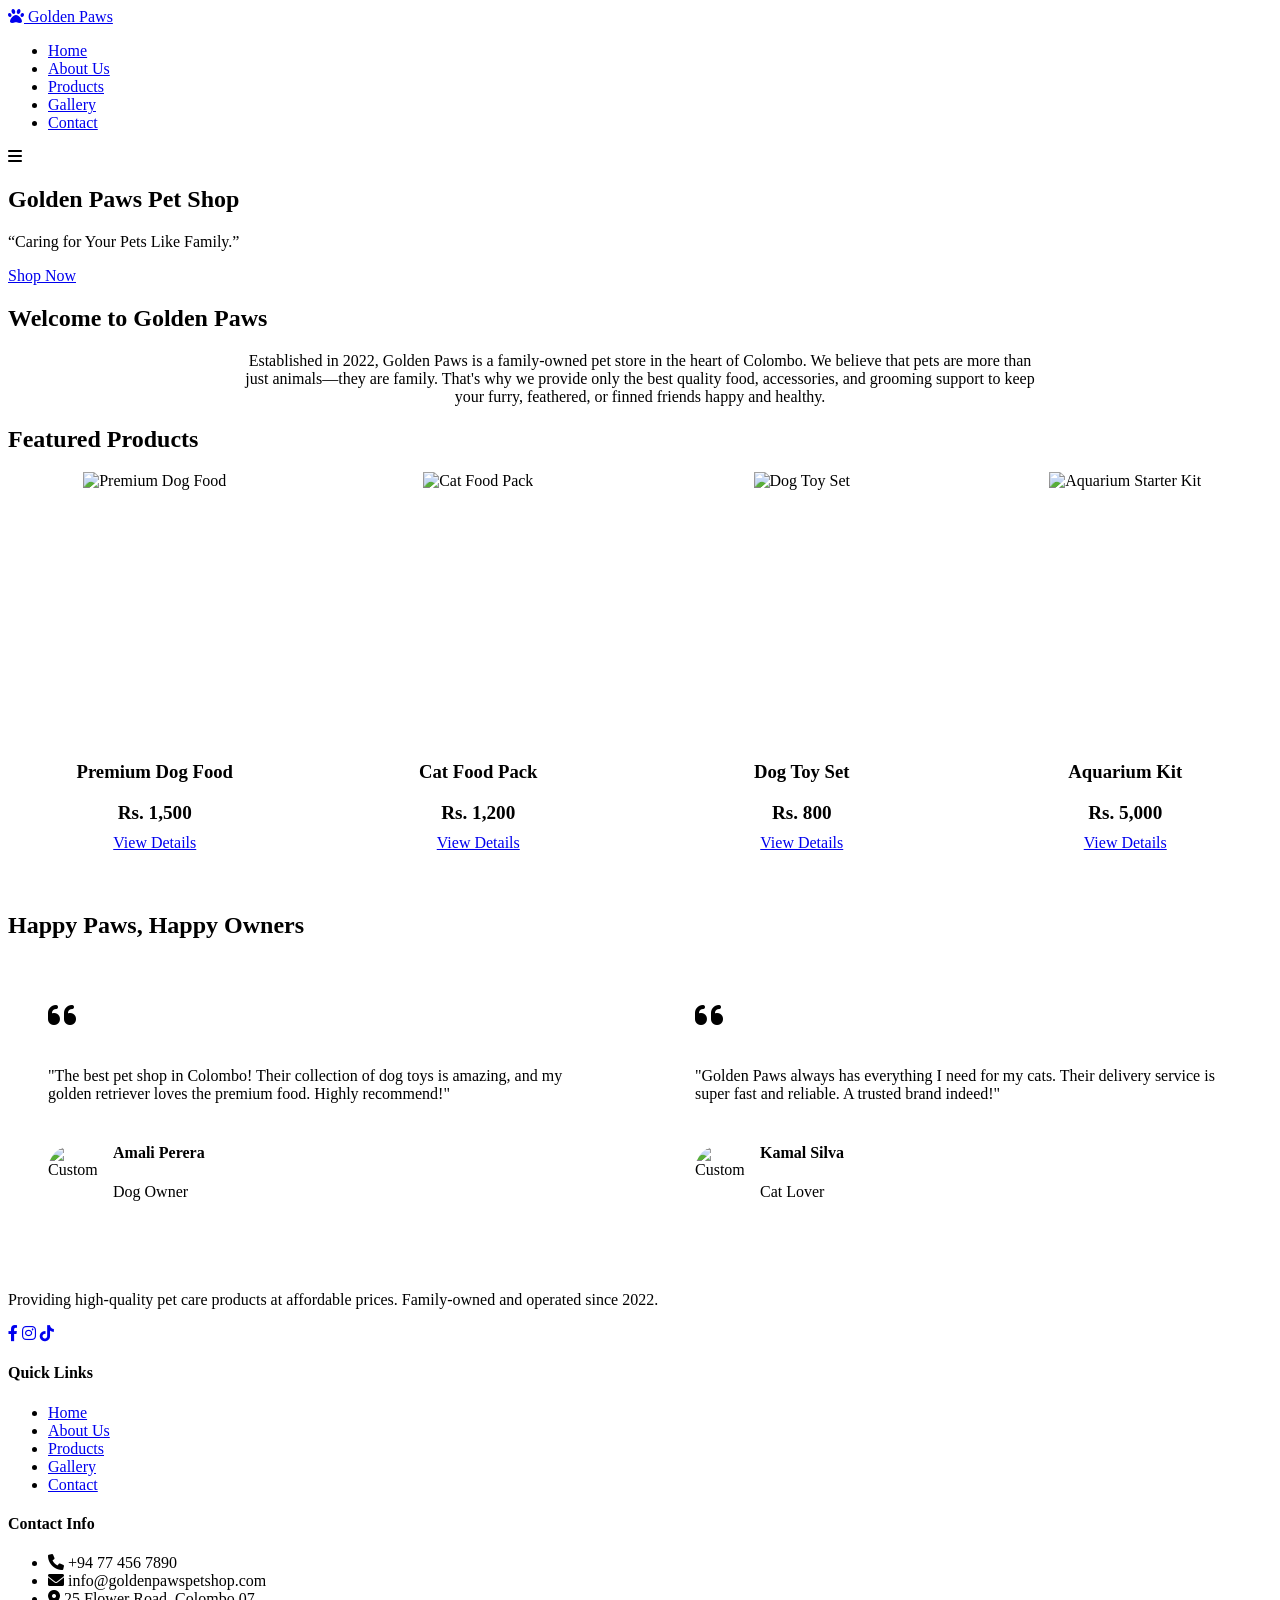
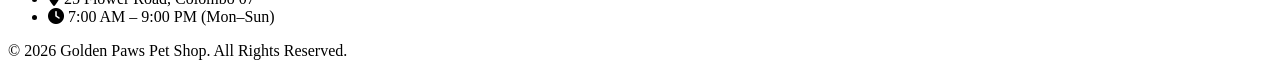
==== index.html @ 29bc5cb5 "Add files via upload" ====
<!DOCTYPE html>
<html lang="en">
<head>
    <meta charset="UTF-8">
    <meta name="viewport" content="width=device-width, initial-scale=1.0">
    <title>Golden Paws Pet Shop | Caring for Your Pets Like Family</title>
    <meta name="description" content="Golden Paws Pet Shop in Colombo, Sri Lanka. Your one-stop shop for premium pet food, toys, and grooming.">
    <link rel="stylesheet" href="css/style.css">
    <link rel="stylesheet" href="https://cdnjs.cloudflare.com/ajax/libs/font-awesome/6.0.0/css/all.min.css">
</head>
<body>

    <!-- Header -->
    <header id="main-header">
        <div class="container">
            <nav>
                <a href="index.html" class="logo">
                    <i class="fas fa-paw"></i>
                    <span>Golden Paws</span>
                </a>
                <ul class="nav-links">
                    <li><a href="index.html" class="nav-link active">Home</a></li>
                    <li><a href="about.html" class="nav-link">About Us</a></li>
                    <li><a href="products.html" class="nav-link">Products</a></li>
                    <li><a href="gallery.html" class="nav-link">Gallery</a></li>
                    <li><a href="contact.html" class="nav-link">Contact</a></li>
                </ul>
                <div class="mobile-menu-btn">
                    <i class="fas fa-bars"></i>
                </div>
            </nav>
        </div>
    </header>

    <!-- Hero Section -->
    <section class="hero">
        <div class="container">
            <div class="hero-content">
                <h1>Golden Paws Pet Shop</h1>
                <p>“Caring for Your Pets Like Family.”</p>
                <a href="products.html" class="btn btn-primary">Shop Now</a>
            </div>
        </div>
    </section>

    <!-- Intro Section -->
    <section class="intro">
        <div class="container">
            <div class="reveal">
                <div class="section-title">
                    <h2>Welcome to Golden Paws</h2>
                    <div class="underline"></div>
                </div>
                <p style="text-align: center; max-width: 800px; margin: 0 auto;">
                    Established in 2022, Golden Paws is a family-owned pet store in the heart of Colombo. We believe that pets are more than just animals—they are family. That's why we provide only the best quality food, accessories, and grooming support to keep your furry, feathered, or finned friends happy and healthy.
                </p>
            </div>
        </div>
    </section>

    <!-- Featured Products -->
    <section class="featured-products" style="background-color: #fff;">
        <div class="container">
            <div class="section-title">
                <h2>Featured Products</h2>
                <div class="underline"></div>
            </div>
            
            <style>
                .product-grid {
                    display: grid;
                    grid-template-columns: repeat(auto-fit, minmax(250px, 1fr));
                    gap: 30px;
                }
                .product-card {
                    background: var(--primary-cream);
                    border-radius: 15px;
                    overflow: hidden;
                    transition: var(--transition);
                    text-align: center;
                    padding-bottom: 20px;
                }
                .product-card:hover {
                    transform: translateY(-10px);
                    box-shadow: var(--shadow);
                }
                .product-img {
                    height: 250px;
                    overflow: hidden;
                }
                .product-img img {
                    width: 100%;
                    height: 100%;
                    object-fit: cover;
                    transition: var(--transition);
                }
                .product-card:hover .product-img img {
                    transform: scale(1.1);
                }
                .product-info {
                    padding: 20px;
                }
                .product-price {
                    color: var(--secondary-brown);
                    font-weight: 700;
                    font-size: 1.2rem;
                    margin: 10px 0;
                }
            </style>

            <div class="product-grid reveal">
                <div class="product-card">
                    <div class="product-img">
                        <img src="https://images.unsplash.com/photo-1589924691106-073b697899bb?q=80&w=600&auto=format&fit=crop" alt="Premium Dog Food">
                    </div>
                    <div class="product-info">
                        <h3>Premium Dog Food</h3>
                        <p class="product-price">Rs. 1,500</p>
                        <a href="products.html" class="btn btn-accent btn-sm">View Details</a>
                    </div>
                </div>
                <div class="product-card">
                    <div class="product-img">
                        <img src="https://images.unsplash.com/photo-1514888286974-6c03e2ca1dba?q=80&w=600&auto=format&fit=crop" alt="Cat Food Pack">
                    </div>
                    <div class="product-info">
                        <h3>Cat Food Pack</h3>
                        <p class="product-price">Rs. 1,200</p>
                        <a href="products.html" class="btn btn-accent btn-sm">View Details</a>
                    </div>
                </div>
                <div class="product-card">
                    <div class="product-img">
                        <img src="https://images.unsplash.com/photo-1548767797-d8c844163c4c?q=80&w=600&auto=format&fit=crop" alt="Dog Toy Set">
                    </div>
                    <div class="product-info">
                        <h3>Dog Toy Set</h3>
                        <p class="product-price">Rs. 800</p>
                        <a href="products.html" class="btn btn-accent btn-sm">View Details</a>
                    </div>
                </div>
                <div class="product-card">
                    <div class="product-img">
                        <img src="https://images.unsplash.com/photo-1522410818928-5522cdc13d73?q=80&w=600&auto=format&fit=crop" alt="Aquarium Starter Kit">
                    </div>
                    <div class="product-info">
                        <h3>Aquarium Kit</h3>
                        <p class="product-price">Rs. 5,000</p>
                        <a href="products.html" class="btn btn-accent btn-sm">View Details</a>
                    </div>
                </div>
            </div>
        </div>
    </section>

    <!-- Testimonials -->
    <section class="testimonials">
        <div class="container">
            <div class="section-title">
                <h2>Happy Paws, Happy Owners</h2>
                <div class="underline"></div>
            </div>
            <style>
                .testimonial-grid {
                    display: grid;
                    grid-template-columns: repeat(auto-fit, minmax(300px, 1fr));
                    gap: 30px;
                }
                .testimonial-card {
                    background: var(--white);
                    padding: 40px;
                    border-radius: 20px;
                    box-shadow: var(--shadow);
                    position: relative;
                }
                .testimonial-card i {
                    color: var(--accent-pink);
                    font-size: 2rem;
                    margin-bottom: 20px;
                }
                .customer-info {
                    display: flex;
                    align-items: center;
                    margin-top: 20px;
                    gap: 15px;
                }
                .customer-img {
                    width: 50px;
                    height: 50px;
                    border-radius: 50%;
                    object-fit: cover;
                }
            </style>
            <div class="testimonial-grid reveal">
                <div class="testimonial-card">
                    <i class="fas fa-quote-left"></i>
                    <p>"The best pet shop in Colombo! Their collection of dog toys is amazing, and my golden retriever loves the premium food. Highly recommend!"</p>
                    <div class="customer-info">
                        <img src="https://images.unsplash.com/photo-1438761681033-6461ffad8d80?q=80&w=100&auto=format&fit=crop" alt="Customer" class="customer-img">
                        <div>
                            <h4>Amali Perera</h4>
                            <p>Dog Owner</p>
                        </div>
                    </div>
                </div>
                <div class="testimonial-card">
                    <i class="fas fa-quote-left"></i>
                    <p>"Golden Paws always has everything I need for my cats. Their delivery service is super fast and reliable. A trusted brand indeed!"</p>
                    <div class="customer-info">
                        <img src="https://images.unsplash.com/photo-1507003211169-0a1dd7228f2d?q=80&w=100&auto=format&fit=crop" alt="Customer" class="customer-img">
                        <div>
                            <h4>Kamal Silva</h4>
                            <p>Cat Lover</p>
                        </div>
                    </div>
                </div>
            </div>
        </div>
    </section>

    <!-- Footer -->
    <footer>
        <div class="container">
            <div class="footer-grid">
                <div class="footer-about">
                    <a href="index.html" class="logo" style="color: #fff;">
                        <i class="fas fa-paw"></i>
                        <span>Golden Paws</span>
                    </a>
                    <p>Providing high-quality pet care products at affordable prices. Family-owned and operated since 2022.</p>
                    <div class="social-links">
                        <a href="#" class="social-icon"><i class="fab fa-facebook-f"></i></a>
                        <a href="#" class="social-icon"><i class="fab fa-instagram"></i></a>
                        <a href="#" class="social-icon"><i class="fab fa-tiktok"></i></a>
                    </div>
                </div>
                <div class=\"footer-links\">
                    <h4>Quick Links</h4>
                    <ul>
                        <li><a href="index.html">Home</a></li>
                        <li><a href="about.html">About Us</a></li>
                        <li><a href="products.html">Products</a></li>
                        <li><a href="gallery.html">Gallery</a></li>
                        <li><a href="contact.html">Contact</a></li>
                    </ul>
                </div>
                <div class="footer-contact">
                    <h4>Contact Info</h4>
                    <ul>
                        <li><i class="fas fa-phone"></i> +94 77 456 7890</li>
                        <li><i class="fas fa-envelope"></i> info@goldenpawspetshop.com</li>
                        <li><i class="fas fa-map-marker-alt"></i> 25 Flower Road, Colombo 07</li>
                        <li><i class="fas fa-clock"></i> 7:00 AM – 9:00 PM (Mon–Sun)</li>
                    </ul>
                </div>
            </div>
            <div class="footer-bottom">
                <p>&copy; 2026 Golden Paws Pet Shop. All Rights Reserved.</p>
            </div>
        </div>
    </footer>

    <script src="js/main.js"></script>
</body>
</html>
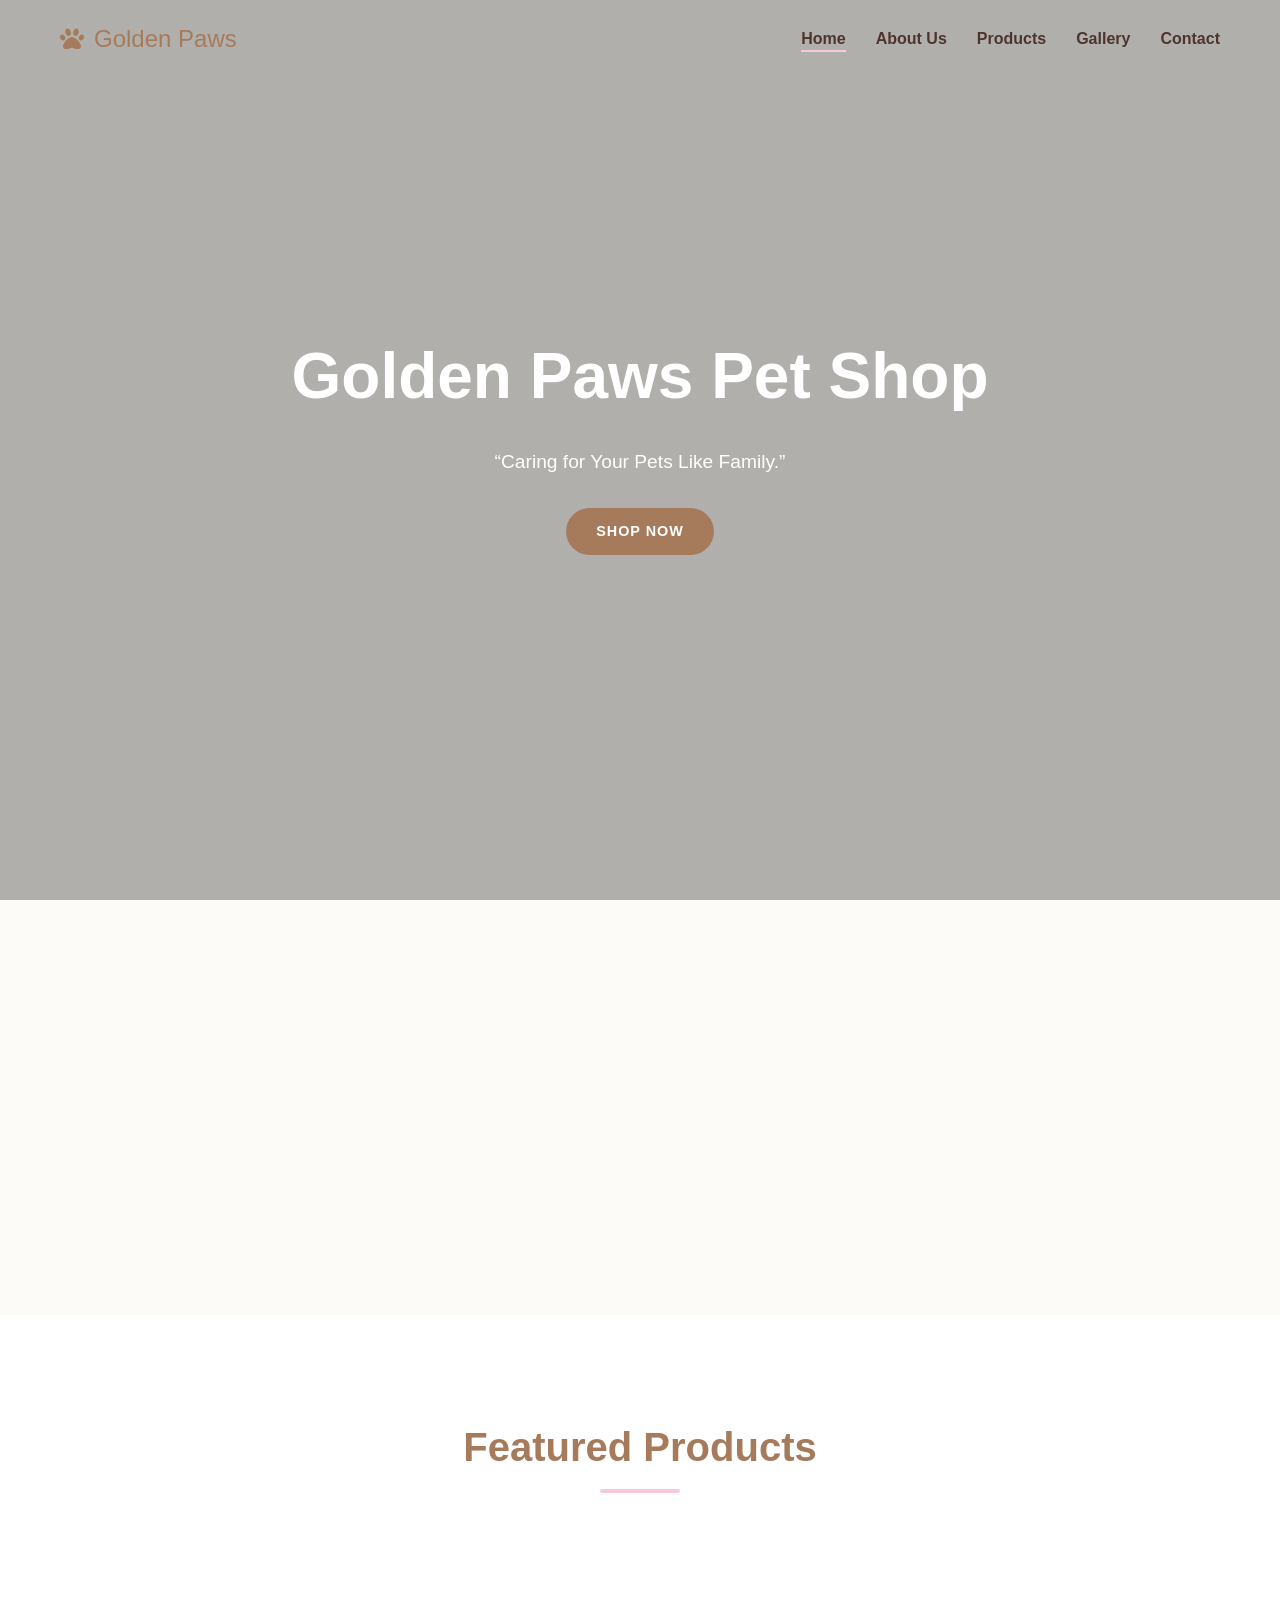
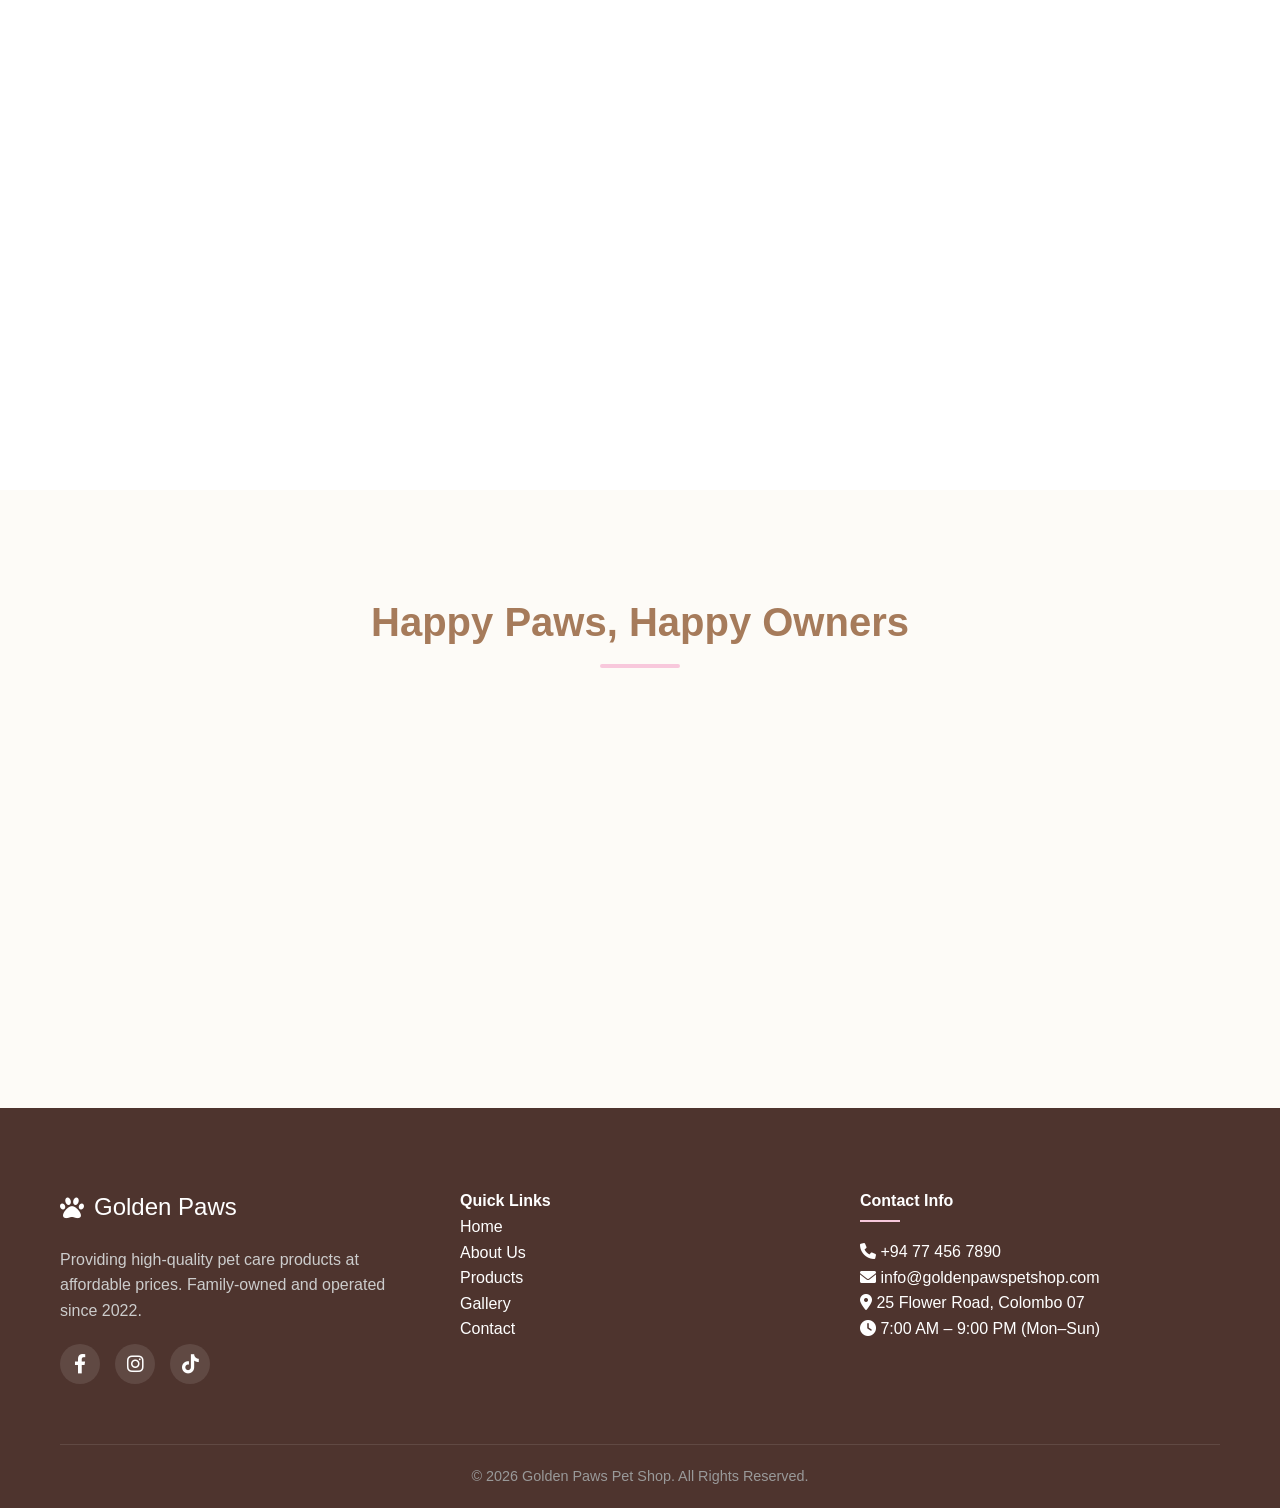
==== commit 5d5b13b0: "Update index.html" ====
--- a/index.html
+++ b/index.html
@@ -5,7 +5,7 @@
     <meta name="viewport" content="width=device-width, initial-scale=1.0">
     <title>Golden Paws Pet Shop | Caring for Your Pets Like Family</title>
     <meta name="description" content="Golden Paws Pet Shop in Colombo, Sri Lanka. Your one-stop shop for premium pet food, toys, and grooming.">
-    <link rel="stylesheet" href="css/style.css">
+    <link rel="stylesheet" href="style.css">
     <link rel="stylesheet" href="https://cdnjs.cloudflare.com/ajax/libs/font-awesome/6.0.0/css/all.min.css">
 </head>
 <body>
--- a/style.css
+++ b/style.css
@@ -0,0 +1,324 @@
+/* Google Fonts */
+@import url('https://fonts.googleapis.com/css2?family=Poppins:wght@300;400;500;600;700&family=Open+Sans:wght@400;600&display=swap');
+
+:root {
+    --primary-cream: #FDFBF7;
+    --secondary-brown: #A67B5B;
+    --accent-pink: #F8C8DC;
+    --text-dark: #4E342E;
+    --text-light: #8D6E63;
+    --white: #FFFFFF;
+    --shadow: 0 10px 30px rgba(78, 52, 46, 0.1);
+    --transition: all 0.3s ease-in-out;
+}
+
+* {
+    margin: 0;
+    padding: 0;
+    box-sizing: border-box;
+}
+
+body {
+    font-family: 'Open Sans', sans-serif;
+    background-color: var(--primary-cream);
+    color: var(--text-dark);
+    line-height: 1.6;
+    overflow-x: hidden;
+}
+
+h1, h2, h3, h4, .nav-link {
+    font-family: 'Poppins', sans-serif;
+    font-weight: 600;
+}
+
+a {
+    text-decoration: none;
+    color: inherit;
+    transition: var(--transition);
+}
+
+ul {
+    list-style: none;
+}
+
+img {
+    max-width: 100%;
+    display: block;
+}
+
+.container {
+    max-width: 1200px;
+    margin: 0 auto;
+    padding: 0 20px;
+}
+
+/* Buttons */
+.btn {
+    display: inline-block;
+    padding: 12px 30px;
+    border-radius: 50px;
+    font-weight: 600;
+    cursor: pointer;
+    transition: var(--transition);
+    border: none;
+    font-family: 'Poppins', sans-serif;
+    text-transform: uppercase;
+    font-size: 0.9rem;
+    letter-spacing: 1px;
+}
+
+.btn-primary {
+    background-color: var(--secondary-brown);
+    color: var(--white);
+}
+
+.btn-primary:hover {
+    background-color: var(--text-dark);
+    transform: translateY(-3px);
+    box-shadow: var(--shadow);
+}
+
+.btn-accent {
+    background-color: var(--accent-pink);
+    color: var(--text-dark);
+}
+
+.btn-accent:hover {
+    background-color: #f1b2cc;
+    transform: translateY(-3px);
+    box-shadow: var(--shadow);
+}
+
+/* Navigation */
+header {
+    position: fixed;
+    top: 0;
+    left: 0;
+    width: 100%;
+    z-index: 1000;
+    background-color: transparent;
+    transition: var(--transition);
+    padding: 20px 0;
+}
+
+header.scrolled {
+    background-color: var(--white);
+    padding: 10px 0;
+    box-shadow: var(--shadow);
+}
+
+nav {
+    display: flex;
+    justify-content: space-between;
+    align-items: center;
+}
+
+.logo {
+    font-size: 1.5rem;
+    color: var(--secondary-brown);
+    display: flex;
+    align-items: center;
+    gap: 10px;
+}
+
+.nav-links {
+    display: flex;
+    gap: 30px;
+}
+
+.nav-link {
+    font-size: 1rem;
+    color: var(--text-dark);
+    position: relative;
+}
+
+.nav-link::after {
+    content: '';
+    position: absolute;
+    bottom: -5px;
+    left: 0;
+    width: 0;
+    height: 2px;
+    background-color: var(--accent-pink);
+    transition: var(--transition);
+}
+
+.nav-link:hover::after, .nav-link.active::after {
+    width: 100%;
+}
+
+.mobile-menu-btn {
+    display: none;
+    font-size: 1.5rem;
+    cursor: pointer;
+}
+
+/* Hero Section */
+.hero {
+    height: 100vh;
+    background: linear-gradient(rgba(0,0,0,0.3), rgba(0,0,0,0.3)), url('https://images.unsplash.com/photo-1450778869180-41d0601e046e?q=80&w=2000&auto=format&fit=crop') center/cover no-repeat;
+    display: flex;
+    align-items: center;
+    justify-content: center;
+    text-align: center;
+    color: var(--white);
+    padding-top: 80px;
+}
+
+.hero-content h1 {
+    font-size: 4rem;
+    margin-bottom: 20px;
+    animation: fadeInUp 1s ease;
+}
+
+.hero-content p {
+    font-size: 1.2rem;
+    margin-bottom: 30px;
+    max-width: 600px;
+    margin-left: auto;
+    margin-right: auto;
+    animation: fadeInUp 1s ease 0.2s backwards;
+}
+
+.hero-content .btn {
+    animation: fadeInUp 1s ease 0.4s backwards;
+}
+
+/* Section Styling */
+section {
+    padding: 100px 0;
+}
+
+.section-title {
+    text-align: center;
+    margin-bottom: 60px;
+}
+
+.section-title h2 {
+    font-size: 2.5rem;
+    color: var(--secondary-brown);
+    margin-bottom: 10px;
+}
+
+.section-title .underline {
+    width: 80px;
+    height: 4px;
+    background-color: var(--accent-pink);
+    margin: 0 auto;
+    border-radius: 2px;
+}
+
+/* Footer */
+footer {
+    background-color: var(--text-dark);
+    color: var(--white);
+    padding: 80px 0 20px;
+}
+
+.footer-grid {
+    display: grid;
+    grid-template-columns: repeat(auto-fit, minmax(250px, 1fr));
+    gap: 40px;
+    margin-bottom: 60px;
+}
+
+.footer-about p {
+    color: #ccc;
+    margin-top: 20px;
+}
+
+.footer-links h4, .footer-contact h4 {
+    margin-bottom: 25px;
+    position: relative;
+}
+
+.footer-links h4::after, .footer-contact h4::after {
+    content: '';
+    position: absolute;
+    bottom: -8px;
+    left: 0;
+    width: 40px;
+    height: 2px;
+    background-color: var(--accent-pink);
+}
+
+.footer-links ul li {
+    margin-bottom: 12px;
+}
+
+.footer-links ul li a:hover {
+    color: var(--accent-pink);
+    padding-left: 5px;
+}
+
+.social-links {
+    display: flex;
+    gap: 15px;
+    margin-top: 20px;
+}
+
+.social-icon {
+    width: 40px;
+    height: 40px;
+    background-color: rgba(255,255,255,0.1);
+    display: flex;
+    align-items: center;
+    justify-content: center;
+    border-radius: 50%;
+    font-size: 1.2rem;
+}
+
+.social-icon:hover {
+    background-color: var(--accent-pink);
+    color: var(--text-dark);
+}
+
+.footer-bottom {
+    text-align: center;
+    padding-top: 20px;
+    border-top: 1px solid rgba(255,255,255,0.1);
+    font-size: 0.9rem;
+    color: #999;
+}
+
+/* Animations */
+@keyframes fadeInUp {
+    from {
+        opacity: 0;
+        transform: translateY(30px);
+    }
+    to {
+        opacity: 1;
+        transform: translateY(0);
+    }
+}
+
+.reveal {
+    opacity: 0;
+    transform: translateY(30px);
+    transition: 0.8s all ease;
+}
+
+.reveal.active {
+    opacity: 1;
+    transform: translateY(0);
+}
+
+/* Responsive */
+@media (max-width: 768px) {
+    .hero-content h1 {
+        font-size: 2.5rem;
+    }
+    
+    .nav-links {
+        display: none;
+    }
+    
+    .mobile-menu-btn {
+        display: block;
+    }
+    
+    section {
+        padding: 60px 0;
+    }
+}
